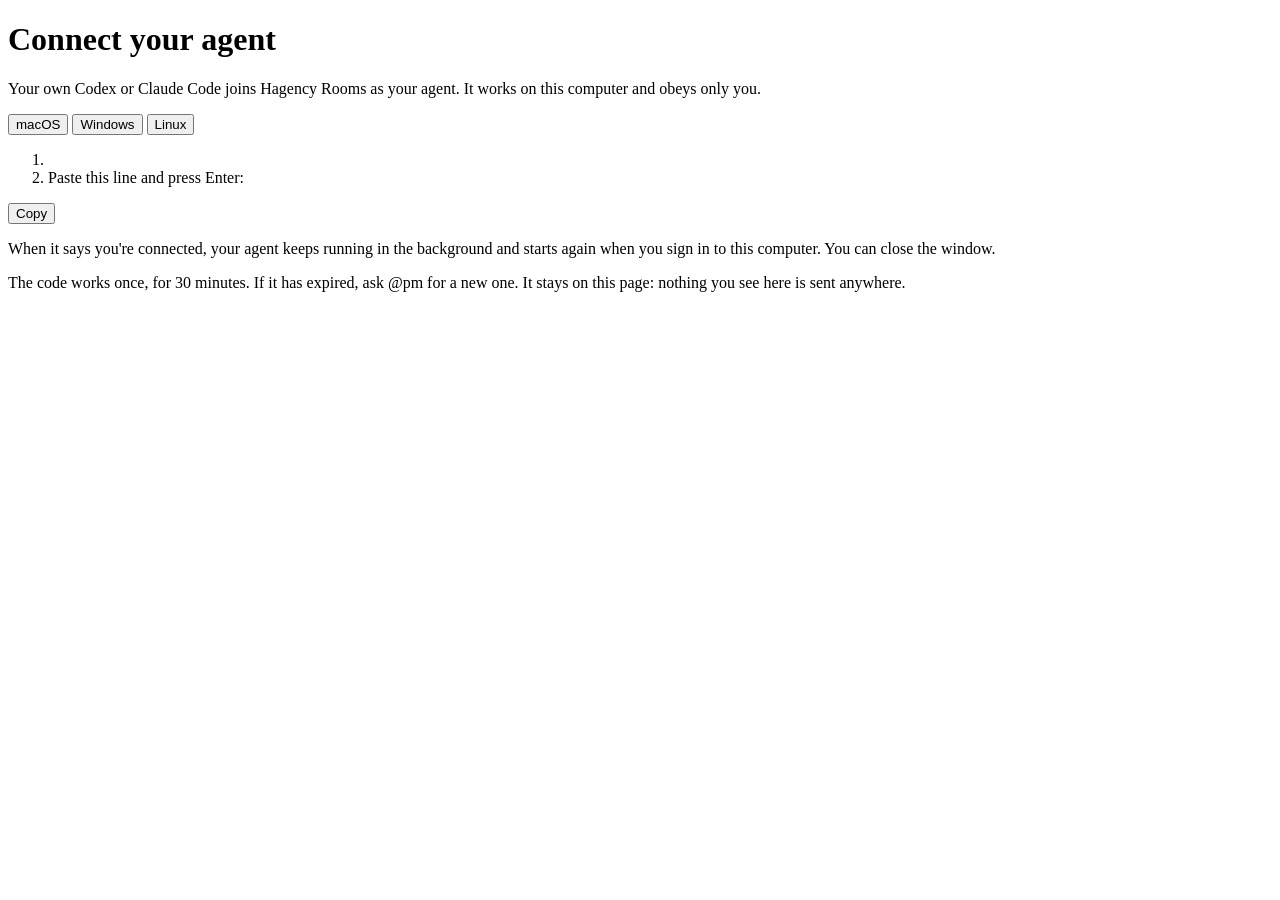
==== static/connect.html @ 5cb3332e "feat(connect): a Connect page that shows the right line per OS, and a Windows installer - GET /conne" ====
<!doctype html>
<html lang="en">
<head>
<meta charset="utf-8">
<meta name="viewport" content="width=device-width, initial-scale=1">
<meta name="referrer" content="no-referrer">
<meta name="hagency-console" content="__HAGENCY_CONSOLE__">
<title>Connect your agent</title>
<link rel="stylesheet" href="/connect/start.css">
<script src="/connect/start.js" defer></script>
</head>
<body>
<main>
  <h1>Connect your agent</h1>
  <p class="lead">Your own Codex or Claude Code joins Hagency Rooms as your agent. It works on this
    computer and obeys only you.</p>

  <p id="other-device" class="note" hidden>This looks like a phone or tablet. Open this page on the
    computer where your agent will run.</p>

  <div id="code-box" hidden>
    <label for="code">Your code from @pm</label>
    <input id="code" autocomplete="off" autocapitalize="characters" spellcheck="false" placeholder="ABCDE-FGHJK">
  </div>

  <div class="tabs" role="tablist" aria-label="Your computer">
    <button role="tab" id="tab-mac" data-os="mac" aria-controls="panel" aria-selected="false">macOS</button>
    <button role="tab" id="tab-windows" data-os="windows" aria-controls="panel" aria-selected="false">Windows</button>
    <button role="tab" id="tab-linux" data-os="linux" aria-controls="panel" aria-selected="false">Linux</button>
  </div>

  <section id="panel" role="tabpanel">
    <ol>
      <li id="step-open"></li>
      <li>Paste this line and press <span id="enter-key">Enter</span>:</li>
    </ol>
    <div class="command">
      <pre><code id="command"></code></pre>
      <button id="copy" type="button">Copy</button>
    </div>
    <p id="needs" class="small"></p>
  </section>

  <p class="after">When it says you're connected, your agent keeps running in the background and
    starts again when you sign in to this computer. You can close the window.</p>
  <p class="small">The code works once, for 30 minutes. If it has expired, ask @pm for a new one.
    It stays on this page: nothing you see here is sent anywhere.</p>
</main>
</body>
</html>
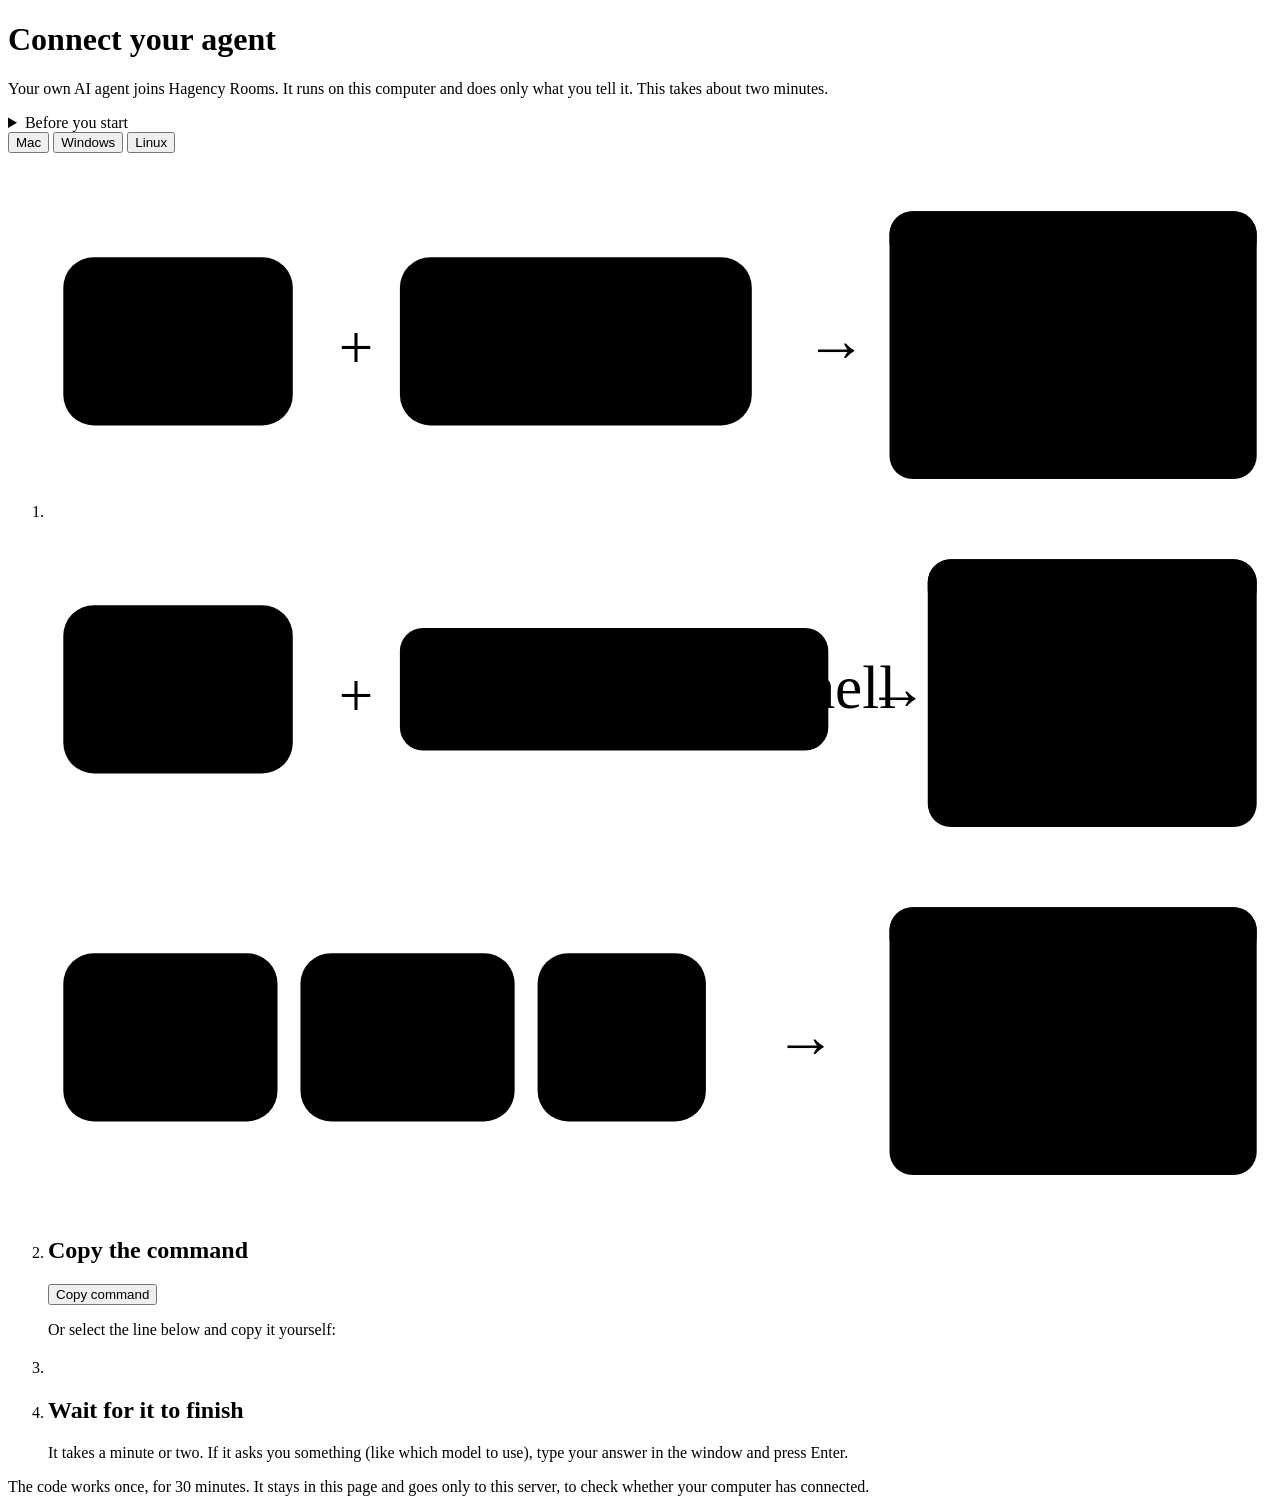
==== commit dc30f245: "feat(connect-page): one Copy button, pictured steps, live status, per-kind checklist - Owner request" ====
--- a/static/connect.html
+++ b/static/connect.html
@@ -5,15 +5,19 @@
 <meta name="viewport" content="width=device-width, initial-scale=1">
 <meta name="referrer" content="no-referrer">
 <meta name="hagency-console" content="__HAGENCY_CONSOLE__">
+<meta name="hagency-pm" content="__HAGENCY_PM_LINK__">
 <title>Connect your agent</title>
 <link rel="stylesheet" href="/connect/start.css">
+<script id="kinds" type="application/json">__HAGENCY_KINDS__</script>
 <script src="/connect/start.js" defer></script>
 </head>
 <body>
 <main>
   <h1>Connect your agent</h1>
-  <p class="lead">Your own Codex or Claude Code joins Hagency Rooms as your agent. It works on this
-    computer and obeys only you.</p>
+  <p class="lead">Your own AI agent joins Hagency Rooms. It runs on this computer and does only what
+    you tell it. This takes about two minutes.</p>
+
+  <div id="status" class="status" role="status" aria-live="polite" hidden></div>
 
   <p id="other-device" class="note" hidden>This looks like a phone or tablet. Open this page on the
     computer where your agent will run.</p>
@@ -23,28 +27,73 @@
     <input id="code" autocomplete="off" autocapitalize="characters" spellcheck="false" placeholder="ABCDE-FGHJK">
   </div>
 
+  <details id="before">
+    <summary>Before you start</summary>
+    <p class="small">This computer needs:</p>
+    <ul id="needs-list"></ul>
+    <p class="small">If something is missing, the command tells you what to install. Install it,
+      then run the same command again.</p>
+  </details>
+
   <div class="tabs" role="tablist" aria-label="Your computer">
-    <button role="tab" id="tab-mac" data-os="mac" aria-controls="panel" aria-selected="false">macOS</button>
+    <button role="tab" id="tab-mac" data-os="mac" aria-controls="panel" aria-selected="false">Mac</button>
     <button role="tab" id="tab-windows" data-os="windows" aria-controls="panel" aria-selected="false">Windows</button>
     <button role="tab" id="tab-linux" data-os="linux" aria-controls="panel" aria-selected="false">Linux</button>
   </div>
 
   <section id="panel" role="tabpanel">
-    <ol>
-      <li id="step-open"></li>
-      <li>Paste this line and press <span id="enter-key">Enter</span>:</li>
+    <ol class="steps">
+      <li>
+        <h2 id="open-title"></h2>
+        <p id="open-how"></p>
+        <svg class="picture" data-os="mac" viewBox="0 0 320 90" role="img" aria-label="Press Command and Space, then Terminal opens">
+          <rect class="key" x="4" y="22" width="60" height="44" rx="8"/><text class="key-text" x="34" y="51">⌘</text>
+          <text class="plus" x="76" y="51">+</text>
+          <rect class="key" x="92" y="22" width="92" height="44" rx="8"/><text class="key-text small-key" x="138" y="50">space</text>
+          <text class="plus" x="198" y="51">→</text>
+          <rect class="window" x="220" y="10" width="96" height="70" rx="6"/><rect class="bar" x="220" y="10" width="96" height="14" rx="6"/>
+          <text class="prompt" x="230" y="50">$ _</text>
+        </svg>
+        <svg class="picture" data-os="windows" viewBox="0 0 320 90" role="img" aria-label="Click Start, type PowerShell, and it opens">
+          <rect class="key" x="4" y="22" width="60" height="44" rx="8"/>
+          <rect class="logo" x="21" y="31" width="12" height="12"/><rect class="logo" x="35" y="31" width="12" height="12"/>
+          <rect class="logo" x="21" y="45" width="12" height="12"/><rect class="logo" x="35" y="45" width="12" height="12"/>
+          <text class="plus" x="76" y="51">+</text>
+          <rect class="field" x="92" y="28" width="112" height="32" rx="6"/><text class="field-text" x="148" y="49">PowerShell</text>
+          <text class="plus" x="214" y="51">→</text>
+          <rect class="window" x="230" y="10" width="86" height="70" rx="6"/><rect class="bar" x="230" y="10" width="86" height="14" rx="6"/>
+          <text class="prompt" x="238" y="50">PS&gt; _</text>
+        </svg>
+        <svg class="picture" data-os="linux" viewBox="0 0 320 90" role="img" aria-label="Press Ctrl, Alt and T, then a terminal opens">
+          <rect class="key" x="4" y="22" width="56" height="44" rx="8"/><text class="key-text small-key" x="32" y="50">Ctrl</text>
+          <rect class="key" x="66" y="22" width="56" height="44" rx="8"/><text class="key-text small-key" x="94" y="50">Alt</text>
+          <rect class="key" x="128" y="22" width="44" height="44" rx="8"/><text class="key-text small-key" x="150" y="50">T</text>
+          <text class="plus" x="190" y="51">→</text>
+          <rect class="window" x="220" y="10" width="96" height="70" rx="6"/><rect class="bar" x="220" y="10" width="96" height="14" rx="6"/>
+          <text class="prompt" x="230" y="50">$ _</text>
+        </svg>
+      </li>
+      <li>
+        <h2>Copy the command</h2>
+        <button id="copy" type="button" class="primary">Copy command</button>
+        <p class="small">Or select the line below and copy it yourself:</p>
+        <pre class="command"><code id="command"></code></pre>
+        <p id="no-windows" class="note" hidden></p>
+      </li>
+      <li>
+        <h2 id="paste-title"></h2>
+        <p id="paste-how"></p>
+      </li>
+      <li>
+        <h2>Wait for it to finish</h2>
+        <p>It takes a minute or two. If it asks you something (like which model to use), type your
+          answer in the window and press <span class="enter-key">Enter</span>.</p>
+      </li>
     </ol>
-    <div class="command">
-      <pre><code id="command"></code></pre>
-      <button id="copy" type="button">Copy</button>
-    </div>
-    <p id="needs" class="small"></p>
   </section>
 
-  <p class="after">When it says you're connected, your agent keeps running in the background and
-    starts again when you sign in to this computer. You can close the window.</p>
-  <p class="small">The code works once, for 30 minutes. If it has expired, ask @pm for a new one.
-    It stays on this page: nothing you see here is sent anywhere.</p>
+  <p class="small after">The code works once, for 30 minutes. It stays in this page and goes only to
+    this server, to check whether your computer has connected.</p>
 </main>
 </body>
 </html>
